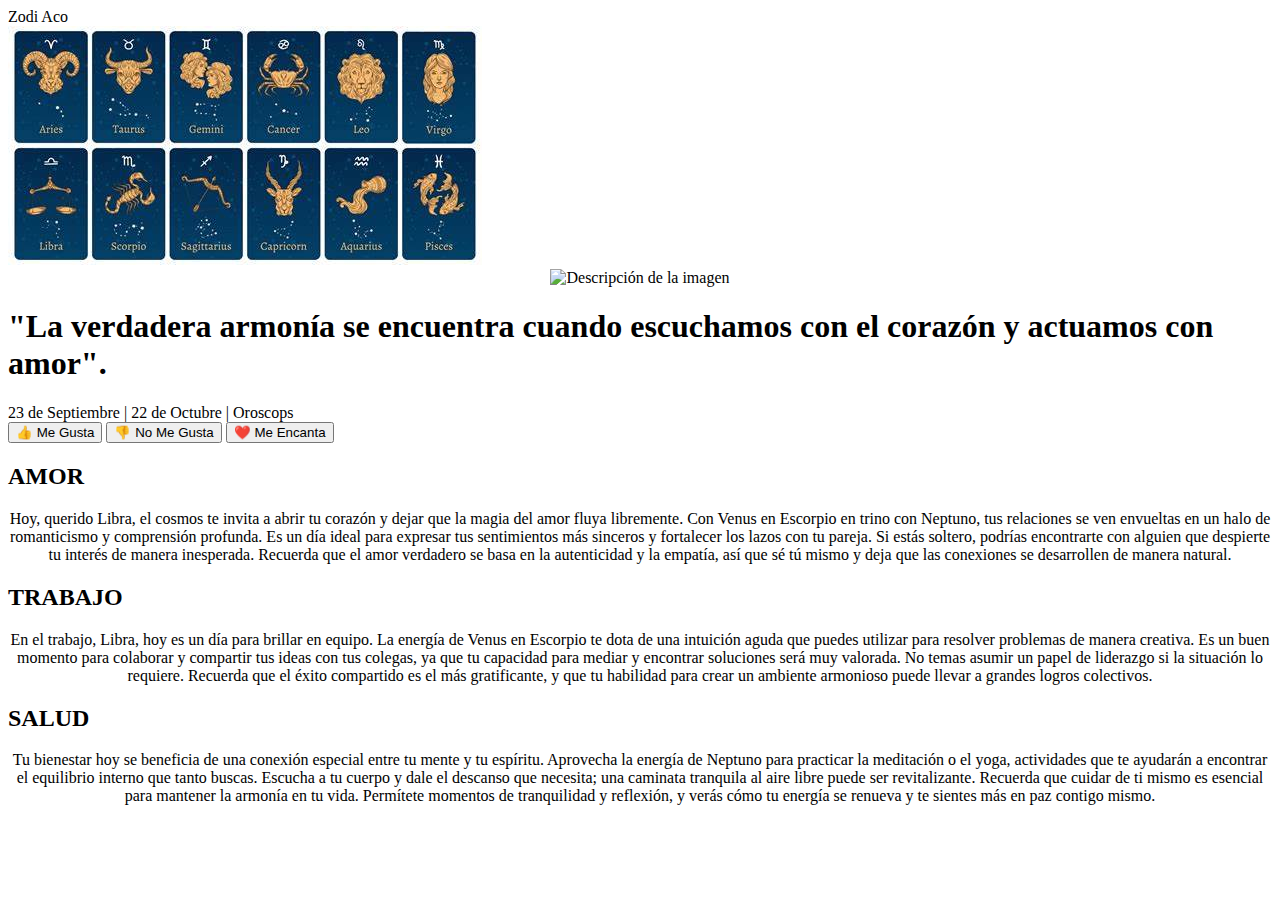
==== Libra.html @ e62425af "Add files via upload" ====
<!DOCTYPE html>
<html lang="es">
<head>
    <meta charset="UTF-8">
    <meta name="viewport" content="width=device-width, initial-scale=1.0">
    <title>Document</title>
    <link rel="stylesheet" href="Libra.cssS">
</head>
<body>
    <header>
        <div class="logo">Zodi <span>Aco</span></div>
    </header>

    <div class="container">
        <div class="image-box">
            <img src="Signos de zodiaco.jpeg" alt="Descripción de la imagen 1">
        </div>
    </div>

    <div class="container">
        <center><img src="Libra.css" alt="Descripción de la imagen" width="300"></center>
    </div>

    <div class="text-left">
        <h1>"La verdadera armonía se encuentra cuando escuchamos con el corazón y actuamos con amor".</h1>
        <p1>23 de Septiembre | 22 de Octubre | Oroscops</p1>
    </div>

    <button class="button like" onclick="handleReaction('like')">👍 Me Gusta</button>
    <button class="button dislike" onclick="handleReaction('dislike')">👎 No Me Gusta</button>
    <button class="button love" onclick="handleReaction('love')">❤️ Me Encanta</button>
    <div id="result" style="margin-top: 20px;">       
    </div>
    <div class="divider">
    </div>
    
    <strong><h2>AMOR</h2></strong>
    <center><p2>Hoy, querido Libra, el cosmos te invita a abrir tu corazón y dejar que la magia del amor fluya libremente. Con Venus en Escorpio en trino con Neptuno, tus relaciones se ven envueltas en un halo de romanticismo y comprensión profunda. Es un día ideal para expresar tus sentimientos más sinceros y fortalecer los lazos con tu pareja. Si estás soltero, podrías encontrarte con alguien que despierte tu interés de manera inesperada. Recuerda que el amor verdadero se basa en la autenticidad y la empatía, así que sé tú mismo y deja que las conexiones se desarrollen de manera natural.</p2></center>
    <strong><h2>TRABAJO</h2></strong>
    <center><p2>En el trabajo, Libra, hoy es un día para brillar en equipo. La energía de Venus en Escorpio te dota de una intuición aguda que puedes utilizar para resolver problemas de manera creativa. Es un buen momento para colaborar y compartir tus ideas con tus colegas, ya que tu capacidad para mediar y encontrar soluciones será muy valorada. No temas asumir un papel de liderazgo si la situación lo requiere. Recuerda que el éxito compartido es el más gratificante, y que tu habilidad para crear un ambiente armonioso puede llevar a grandes logros colectivos.</p2></center>
    <strong><h2>SALUD</h2></strong>
    <center><p2>Tu bienestar hoy se beneficia de una conexión especial entre tu mente y tu espíritu. Aprovecha la energía de Neptuno para practicar la meditación o el yoga, actividades que te ayudarán a encontrar el equilibrio interno que tanto buscas. Escucha a tu cuerpo y dale el descanso que necesita; una caminata tranquila al aire libre puede ser revitalizante. Recuerda que cuidar de ti mismo es esencial para mantener la armonía en tu vida. Permítete momentos de tranquilidad y reflexión, y verás cómo tu energía se renueva y te sientes más en paz contigo mismo.</p2></center>

    <script>
        function handleReaction(reaction) {
            const resultDiv = document.getElementById('result');
            resultDiv.innerHTML = `Has reaccionado con: ${reaction}`;
        }
    </script>
</body>
</html>
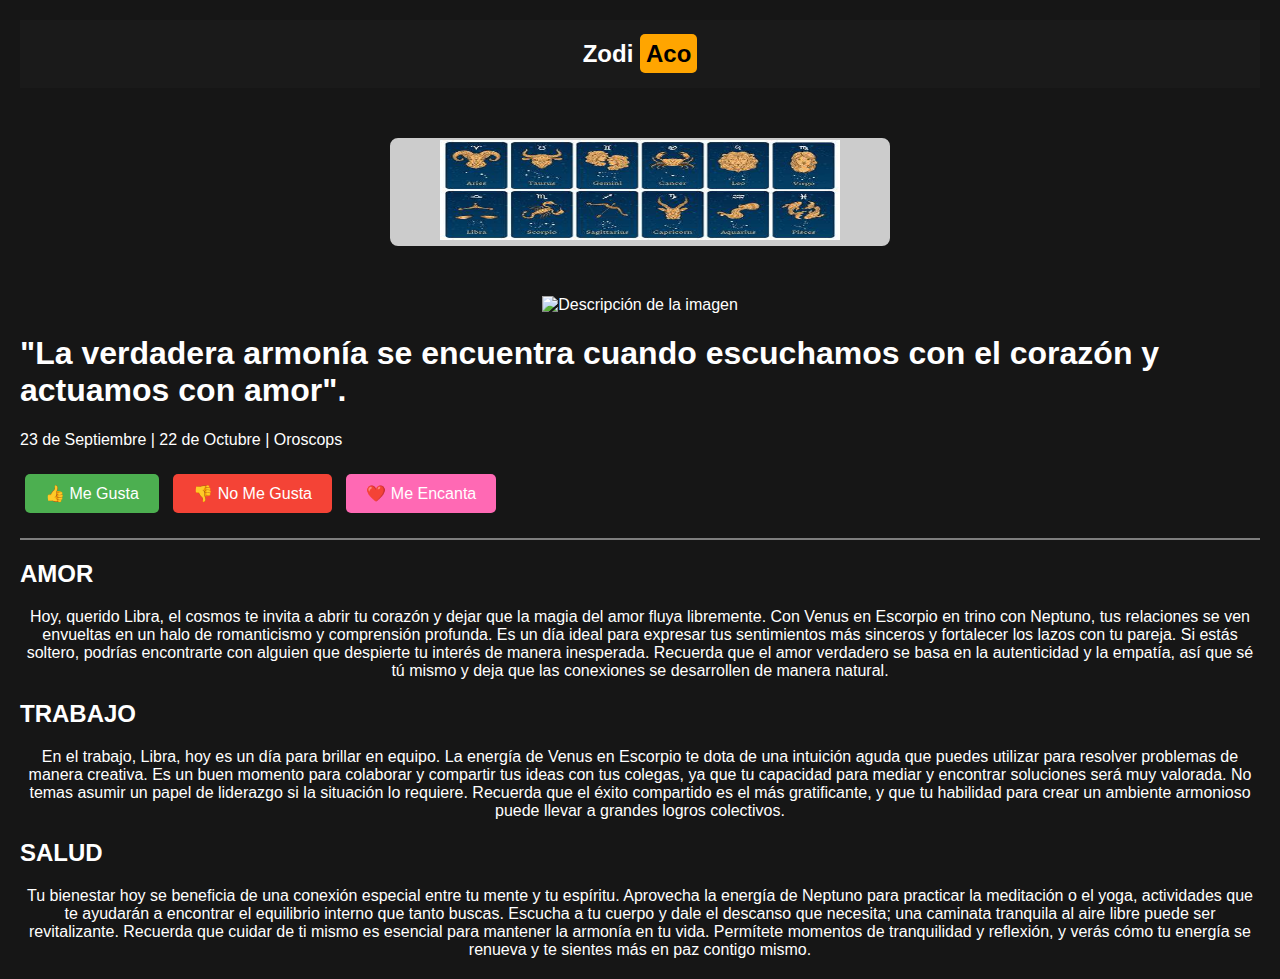
==== commit 0530cd7f: "Update Libra.html" ====
--- a/Libra.html
+++ b/Libra.html
@@ -4,7 +4,7 @@
     <meta charset="UTF-8">
     <meta name="viewport" content="width=device-width, initial-scale=1.0">
     <title>Document</title>
-    <link rel="stylesheet" href="Libra.cssS">
+    <link rel="stylesheet" href="Libra.css">
 </head>
 <body>
     <header>
@@ -48,4 +48,4 @@
         }
     </script>
 </body>
-</html>+</html>
--- a/Libra.css
+++ b/Libra.css
@@ -0,0 +1,93 @@
+body {
+    font-family: Arial, sans-serif;
+    background-color: #f4f4f4;
+    margin: 0;
+    padding: 20px;
+}
+body {
+    font-family: Arial, sans-serif;
+    background-color: #161616;
+    color: #ffffff;
+    margin: 0;
+}
+
+header {
+    background-color: #1a1a1a;
+    padding: 20px 20px;
+    display: flex;
+    justify-content: space-between;
+    align-items: center;
+    justify-content: center;
+    margin-bottom: 50px;
+}
+span{
+  background-color: orange;
+  color: #000;
+  padding: 6px;
+  border-radius: 5px;
+
+}
+.logo {
+    font-size: 24px;
+    font-weight: bold;
+}
+
+.image-box {
+    background-color: #ccc  ;
+    border: 2px solid #ccc;
+    border-radius: 8px;
+    overflow: hidden;
+    margin-bottom: 50px;
+}
+
+.image-box img {
+    width: 400px;
+    height: 100px;
+}
+
+.container {
+    max-width: 500px;
+    margin: auto;
+}
+
+.container {
+    text-align: center; /* Centra la imagen */
+}
+.text-left {
+    text-align: left; /* Alinea el texto a la izquierda */
+    margin: 20px 0; /* Espacio alrededor del texto */
+}
+
+.h1 {
+    color: #ffffff;
+}
+
+.p1 {
+   color: #7e7e7e;
+}
+
+.button {
+    padding: 10px 20px;
+    margin: 5px;
+    border: none;
+    border-radius: 5px;
+    cursor: pointer;
+    font-size: 16px;
+}
+.like {
+    background-color: #4CAF50; /* Verde */
+    color: white;
+}
+.dislike {
+    background-color: #f44336; /* Rojo */
+    color: white;
+}
+.love {
+    background-color: #FF69B4; /* Rosa */
+    color: white;
+}
+
+.divider {
+    border-top: 2px solid #7e7e7e; /* Línea divisoria */
+    margin-top: 20px; /* Espacio antes de la línea */
+} 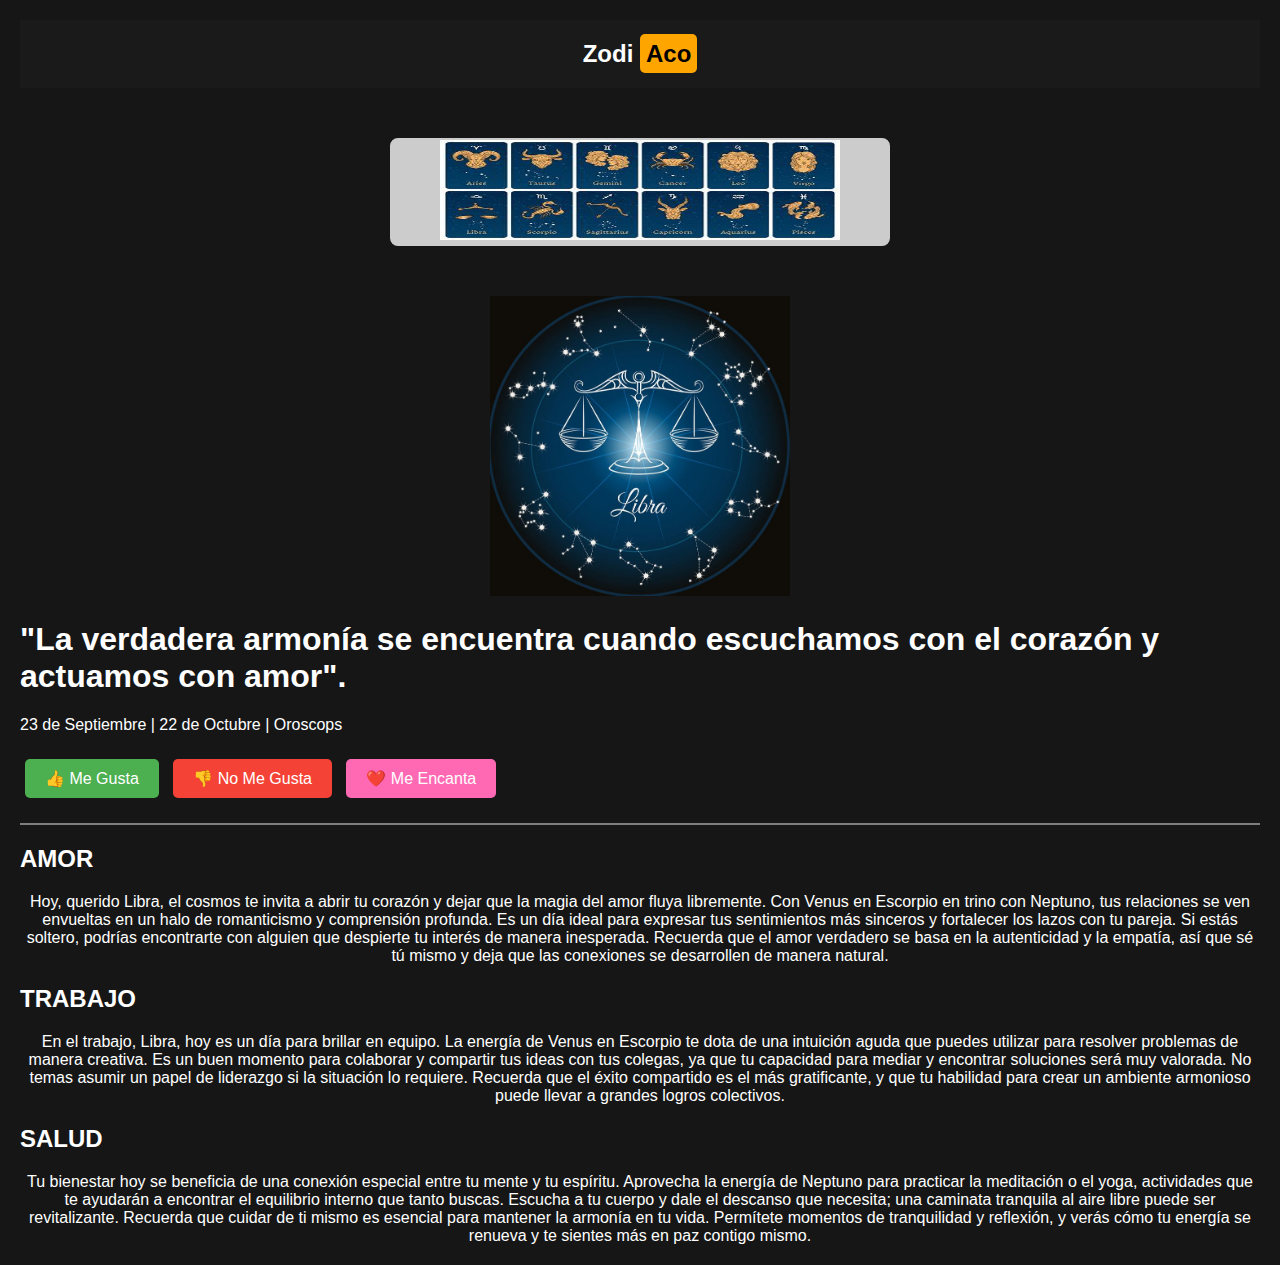
==== commit 62e3acec: "Update Libra.html" ====
--- a/Libra.html
+++ b/Libra.html
@@ -18,7 +18,7 @@
     </div>
 
     <div class="container">
-        <center><img src="Libra.css" alt="Descripción de la imagen" width="300"></center>
+        <center><img src="Libra.jpg" alt="Descripción de la imagen" width="300"></center>
     </div>
 
     <div class="text-left">
